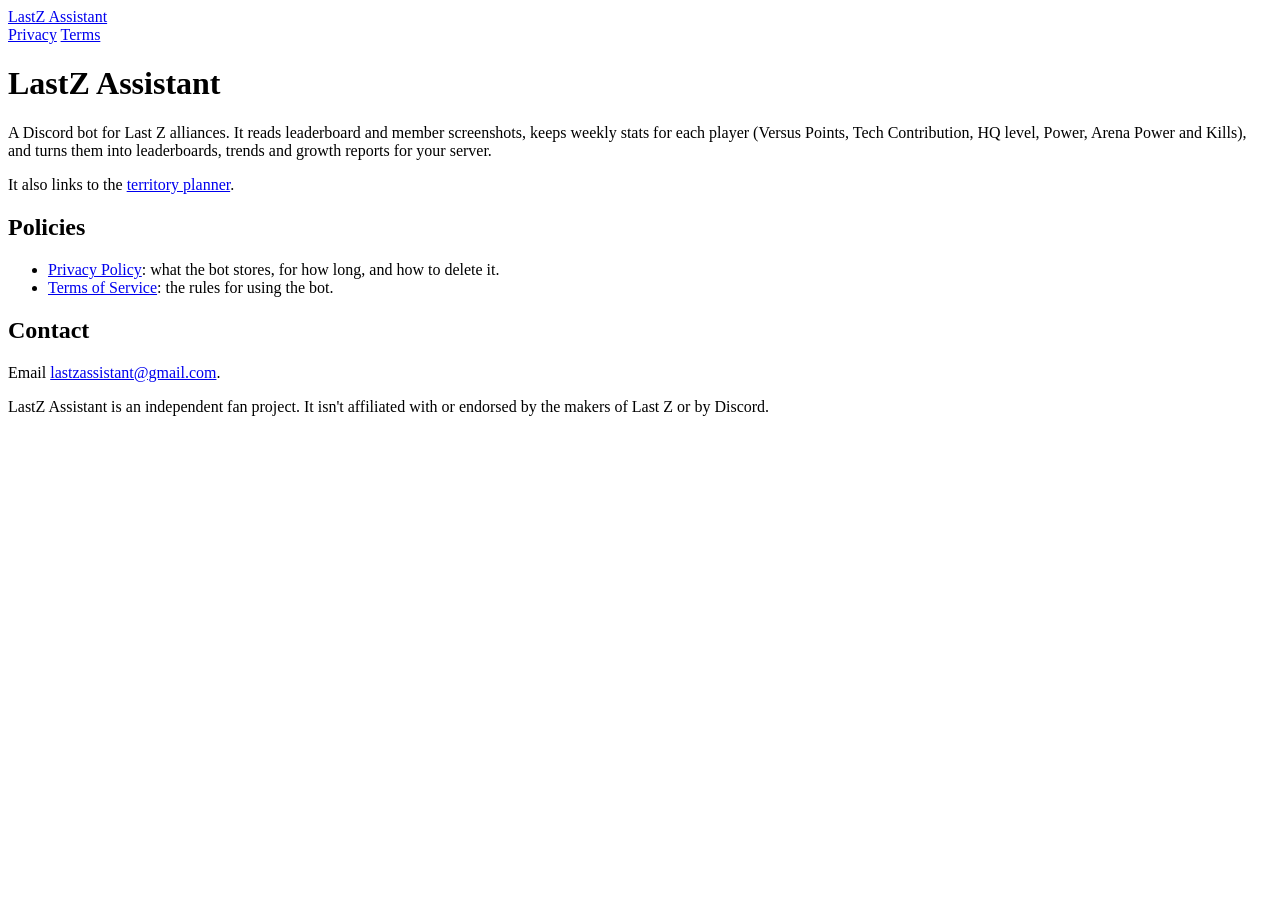
==== site/index.html @ 231c4f33 "Add the LastZ Assistant site with the Privacy Policy and Terms. Static pages in site/ for the lastz-" ====
<!doctype html>
<html lang="en">
<head>
  <meta charset="utf-8">
  <meta name="viewport" content="width=device-width, initial-scale=1">
  <title>LastZ Assistant</title>
  <meta name="description" content="LastZ Assistant: a Discord bot that tracks Last Z alliance stats.">
  <link rel="stylesheet" href="/style.css">
</head>
<body>
  <header>
    <a class="brand" href="/">LastZ Assistant</a>
    <nav>
      <a href="/privacy">Privacy</a>
      <a href="/terms">Terms</a>
    </nav>
  </header>
  <main>
    <h1>LastZ Assistant</h1>
    <p>A Discord bot for Last Z alliances. It reads leaderboard and member screenshots, keeps weekly stats for each player (Versus Points, Tech Contribution, HQ level, Power, Arena Power and Kills), and turns them into leaderboards, trends and growth reports for your server.</p>
    <p>It also links to the <a href="https://lastz-territory-planner.pages.dev">territory planner</a>.</p>

    <h2>Policies</h2>
    <ul>
      <li><a href="/privacy">Privacy Policy</a>: what the bot stores, for how long, and how to delete it.</li>
      <li><a href="/terms">Terms of Service</a>: the rules for using the bot.</li>
    </ul>

    <h2>Contact</h2>
    <p>Email <a href="mailto:lastzassistant@gmail.com">lastzassistant@gmail.com</a>.</p>
  </main>
  <footer>
    LastZ Assistant is an independent fan project. It isn't affiliated with or endorsed by the makers of Last Z or by Discord.
  </footer>
</body>
</html>
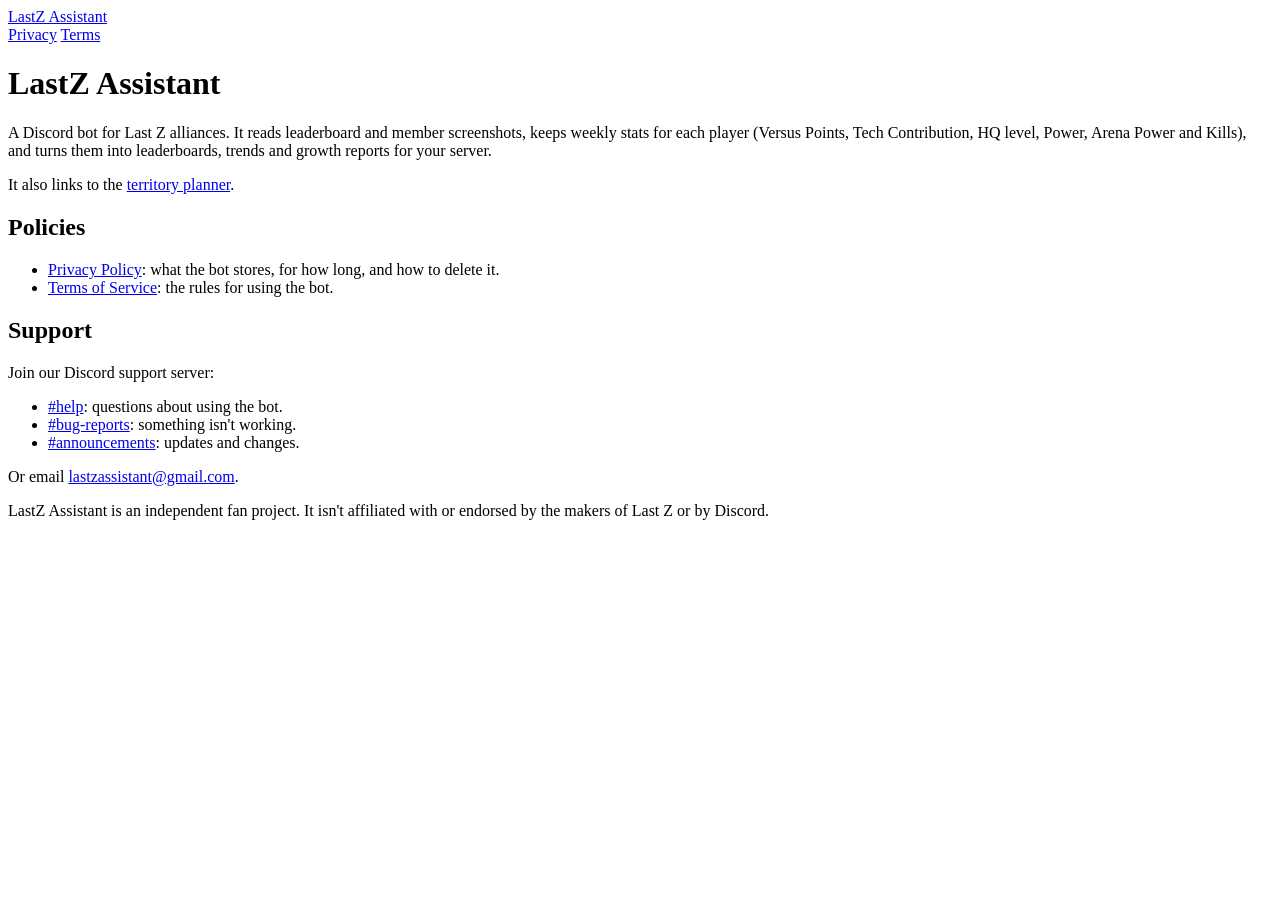
==== commit daf4ba48: "Merge support-link" ====
--- a/site/index.html
+++ b/site/index.html
@@ -26,8 +26,14 @@
       <li><a href="/terms">Terms of Service</a>: the rules for using the bot.</li>
     </ul>
 
-    <h2>Contact</h2>
-    <p>Email <a href="mailto:lastzassistant@gmail.com">lastzassistant@gmail.com</a>.</p>
+    <h2>Support</h2>
+    <p>Join our Discord support server:</p>
+    <ul>
+      <li><a href="https://discord.gg/MM4KnfggUq">#help</a>: questions about using the bot.</li>
+      <li><a href="https://discord.gg/RwXB2QSdPy">#bug-reports</a>: something isn't working.</li>
+      <li><a href="https://discord.gg/KezmFghch8">#announcements</a>: updates and changes.</li>
+    </ul>
+    <p>Or email <a href="mailto:lastzassistant@gmail.com">lastzassistant@gmail.com</a>.</p>
   </main>
   <footer>
     LastZ Assistant is an independent fan project. It isn't affiliated with or endorsed by the makers of Last Z or by Discord.
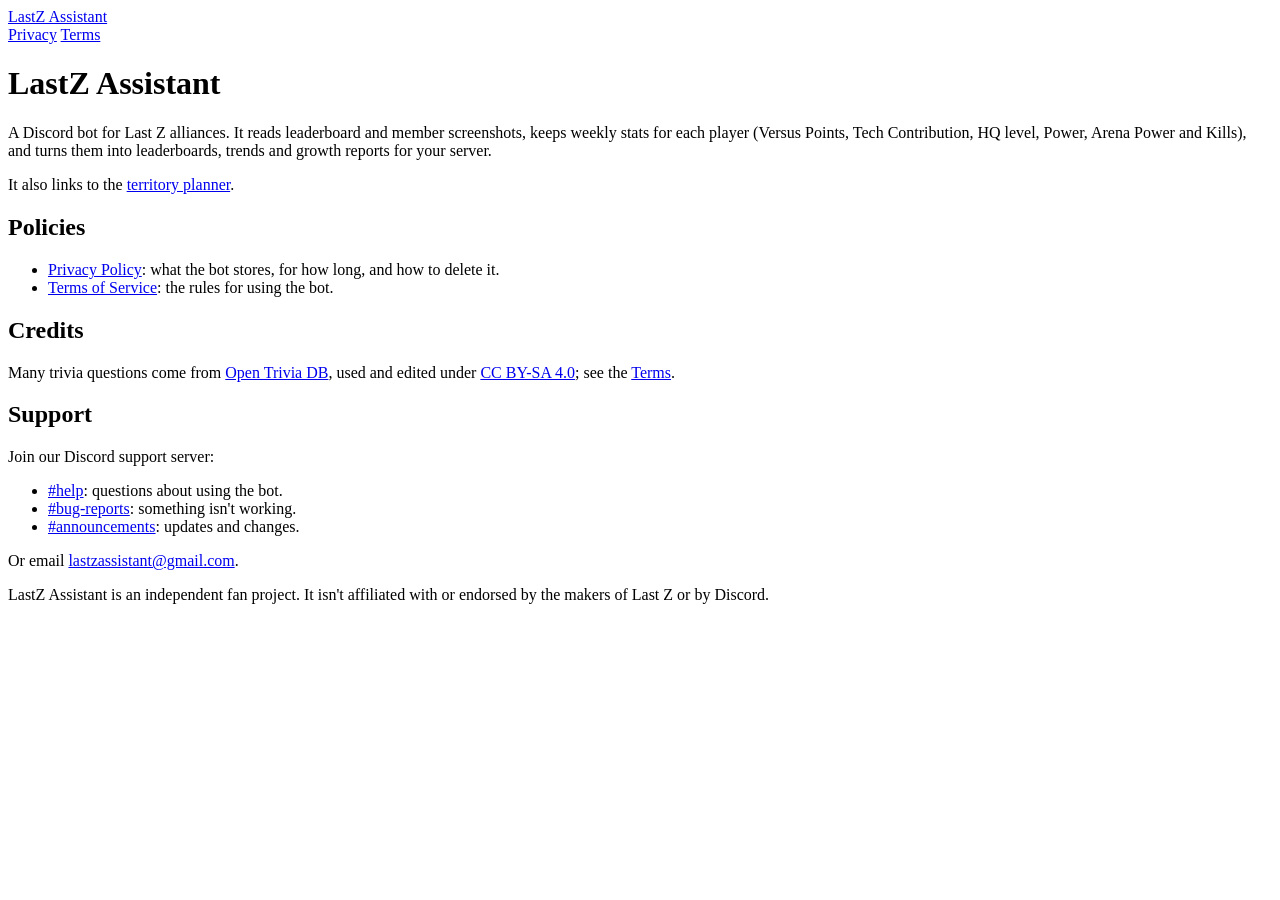
==== commit d94507d9: "Command's extended trivia bank: 5,282 Open Trivia DB questions scripts/import_opentdb.py fetches eve" ====
--- a/site/index.html
+++ b/site/index.html
@@ -26,6 +26,9 @@
       <li><a href="/terms">Terms of Service</a>: the rules for using the bot.</li>
     </ul>
 
+    <h2>Credits</h2>
+    <p>Many trivia questions come from <a href="https://opentdb.com">Open Trivia DB</a>, used and edited under <a href="https://creativecommons.org/licenses/by-sa/4.0/">CC BY-SA 4.0</a>; see the <a href="/terms">Terms</a>.</p>
+
     <h2>Support</h2>
     <p>Join our Discord support server:</p>
     <ul>
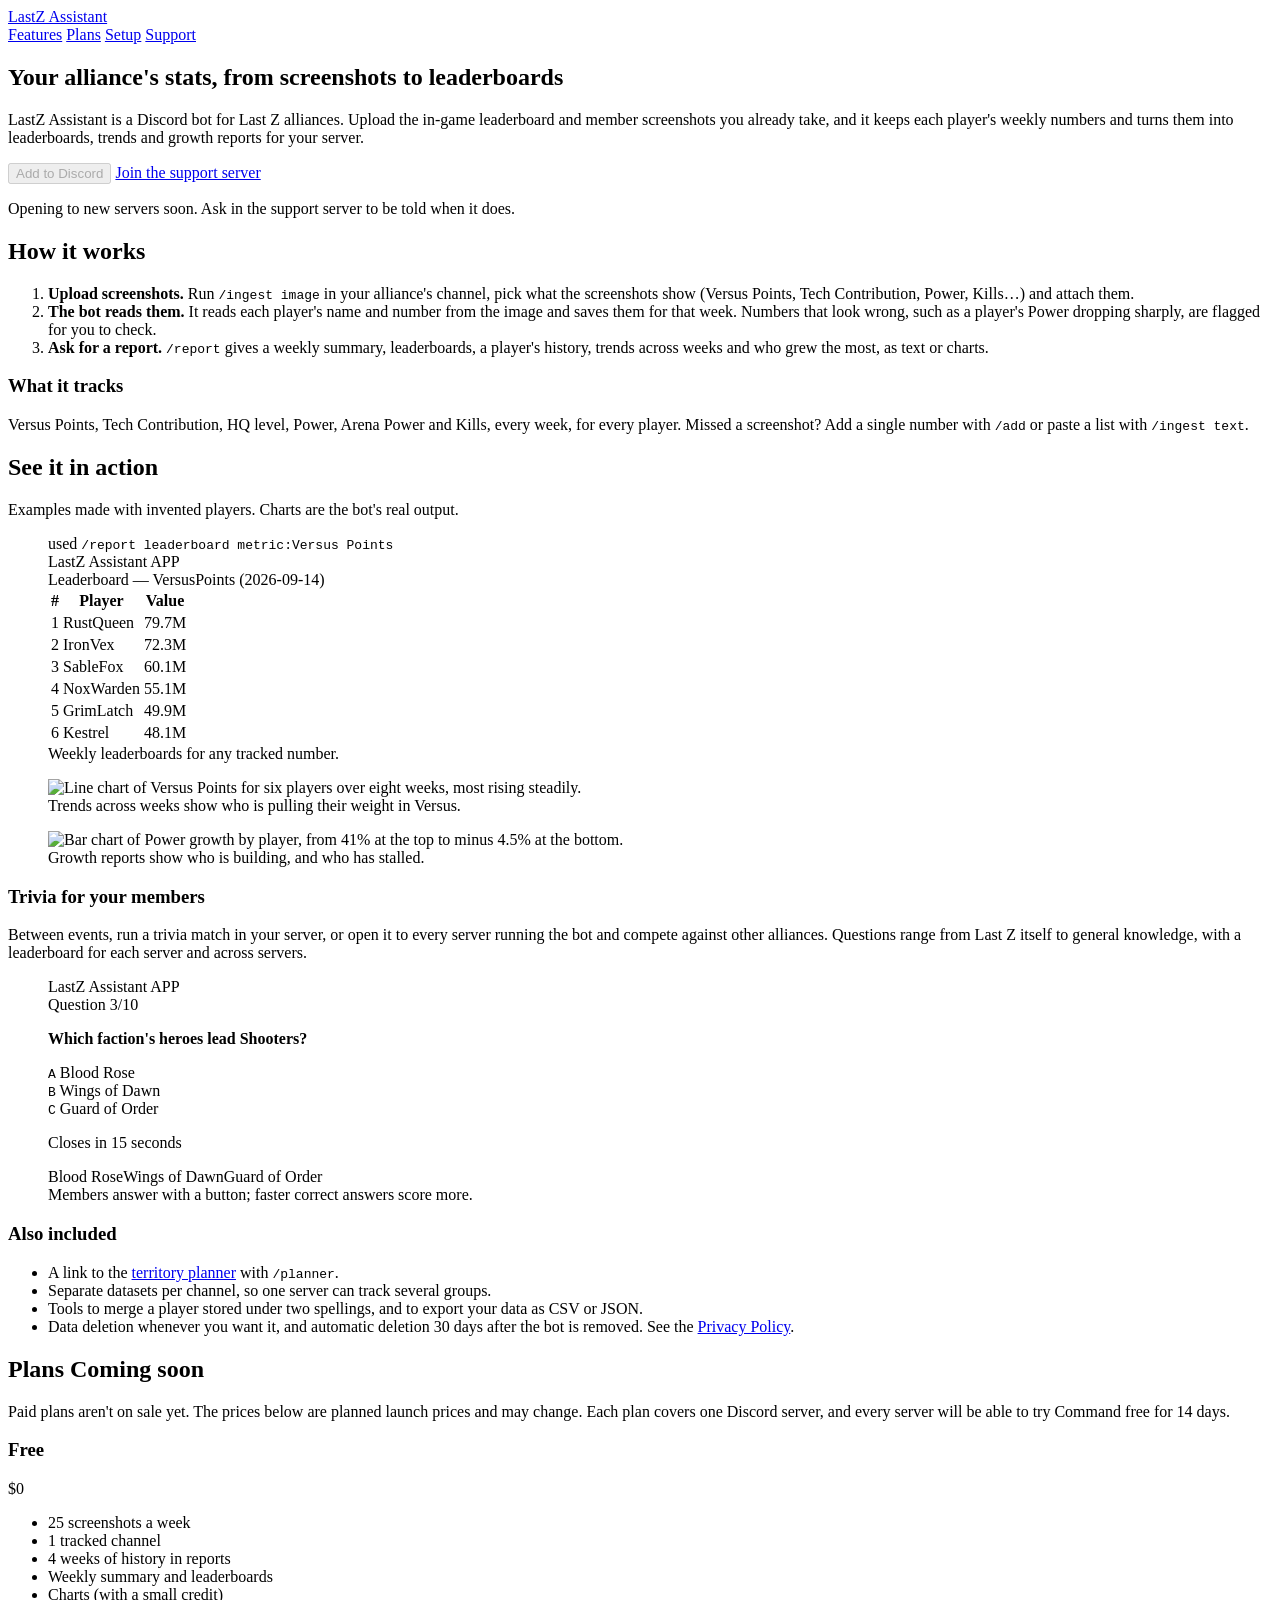
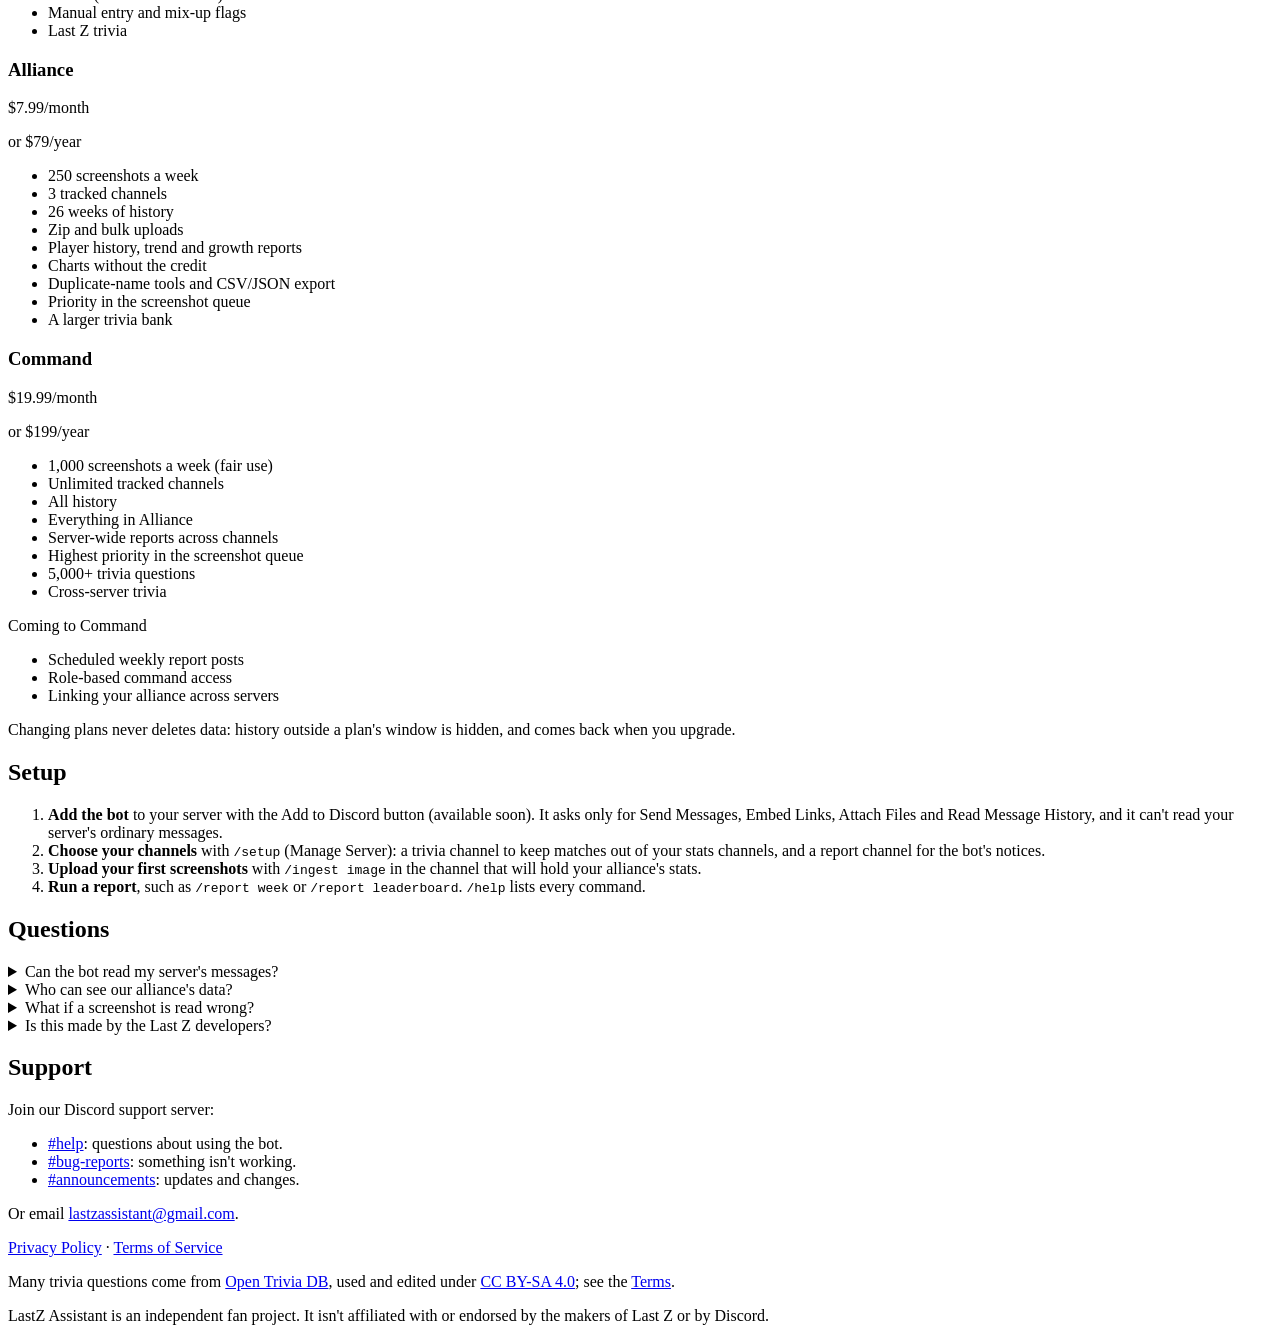
==== commit 1e7c4e6c: "Site: landing page with features, sample reports, planned plans and setup Co-Authored-By: Claude Opu" ====
--- a/site/index.html
+++ b/site/index.html
@@ -4,42 +4,203 @@
   <meta charset="utf-8">
   <meta name="viewport" content="width=device-width, initial-scale=1">
   <title>LastZ Assistant</title>
-  <meta name="description" content="LastZ Assistant: a Discord bot that tracks Last Z alliance stats.">
+  <meta name="description" content="LastZ Assistant: a Discord bot that reads your Last Z screenshots and turns them into weekly leaderboards, trends and growth reports for your alliance.">
   <link rel="stylesheet" href="/style.css">
 </head>
-<body>
+<body class="wide">
   <header>
     <a class="brand" href="/">LastZ Assistant</a>
     <nav>
-      <a href="/privacy">Privacy</a>
-      <a href="/terms">Terms</a>
+      <a href="#features">Features</a>
+      <a href="#plans">Plans</a>
+      <a href="#setup">Setup</a>
+      <a href="#support">Support</a>
     </nav>
   </header>
-  <main>
-    <h1>LastZ Assistant</h1>
-    <p>A Discord bot for Last Z alliances. It reads leaderboard and member screenshots, keeps weekly stats for each player (Versus Points, Tech Contribution, HQ level, Power, Arena Power and Kills), and turns them into leaderboards, trends and growth reports for your server.</p>
-    <p>It also links to the <a href="https://lastz-territory-planner.pages.dev">territory planner</a>.</p>
-
-    <h2>Policies</h2>
-    <ul>
-      <li><a href="/privacy">Privacy Policy</a>: what the bot stores, for how long, and how to delete it.</li>
-      <li><a href="/terms">Terms of Service</a>: the rules for using the bot.</li>
-    </ul>
-
-    <h2>Credits</h2>
-    <p>Many trivia questions come from <a href="https://opentdb.com">Open Trivia DB</a>, used and edited under <a href="https://creativecommons.org/licenses/by-sa/4.0/">CC BY-SA 4.0</a>; see the <a href="/terms">Terms</a>.</p>
-
-    <h2>Support</h2>
-    <p>Join our Discord support server:</p>
-    <ul>
-      <li><a href="https://discord.gg/MM4KnfggUq">#help</a>: questions about using the bot.</li>
-      <li><a href="https://discord.gg/RwXB2QSdPy">#bug-reports</a>: something isn't working.</li>
-      <li><a href="https://discord.gg/KezmFghch8">#announcements</a>: updates and changes.</li>
-    </ul>
-    <p>Or email <a href="mailto:lastzassistant@gmail.com">lastzassistant@gmail.com</a>.</p>
+  <main class="landing">
+    <section class="hero">
+      <h1>Your alliance's stats, from screenshots to leaderboards</h1>
+      <p class="lead">LastZ Assistant is a Discord bot for Last Z alliances. Upload the in-game leaderboard and member screenshots you already take, and it keeps each player's weekly numbers and turns them into leaderboards, trends and growth reports for your server.</p>
+      <div class="cta">
+        <button class="button" type="button" disabled aria-describedby="install-note">Add to Discord</button>
+        <a class="button secondary" href="https://discord.gg/MM4KnfggUq">Join the support server</a>
+      </div>
+      <p id="install-note" class="muted small">Opening to new servers soon. Ask in the support server to be told when it does.</p>
+    </section>
+
+    <section id="features">
+      <h2>How it works</h2>
+      <ol class="steps">
+        <li><strong>Upload screenshots.</strong> Run <code>/ingest image</code> in your alliance's channel, pick what the screenshots show (Versus Points, Tech Contribution, Power, Kills…) and attach them.</li>
+        <li><strong>The bot reads them.</strong> It reads each player's name and number from the image and saves them for that week. Numbers that look wrong, such as a player's Power dropping sharply, are flagged for you to check.</li>
+        <li><strong>Ask for a report.</strong> <code>/report</code> gives a weekly summary, leaderboards, a player's history, trends across weeks and who grew the most, as text or charts.</li>
+      </ol>
+
+      <h3>What it tracks</h3>
+      <p>Versus Points, Tech Contribution, HQ level, Power, Arena Power and Kills, every week, for every player. Missed a screenshot? Add a single number with <code>/add</code> or paste a list with <code>/ingest text</code>.</p>
+
+      <h2>See it in action</h2>
+      <p class="muted small">Examples made with invented players. Charts are the bot's real output.</p>
+
+      <figure class="shot">
+        <div class="discord" role="img" aria-label="Example /report leaderboard reply in Discord">
+          <div class="d-cmd">used <code>/report leaderboard metric:Versus Points</code></div>
+          <div class="d-author">LastZ Assistant <span class="d-tag">APP</span></div>
+          <div class="d-title">Leaderboard — VersusPoints (2026-09-14)</div>
+          <table class="d-table">
+            <thead><tr><th>#</th><th>Player</th><th>Value</th></tr></thead>
+            <tbody>
+              <tr><td>1</td><td>RustQueen</td><td>79.7M</td></tr>
+              <tr><td>2</td><td>IronVex</td><td>72.3M</td></tr>
+              <tr><td>3</td><td>SableFox</td><td>60.1M</td></tr>
+              <tr><td>4</td><td>NoxWarden</td><td>55.1M</td></tr>
+              <tr><td>5</td><td>GrimLatch</td><td>49.9M</td></tr>
+              <tr><td>6</td><td>Kestrel</td><td>48.1M</td></tr>
+            </tbody>
+          </table>
+        </div>
+        <figcaption>Weekly leaderboards for any tracked number.</figcaption>
+      </figure>
+
+      <figure class="shot">
+        <img src="/img/trend.png" width="1381" height="690" loading="lazy" alt="Line chart of Versus Points for six players over eight weeks, most rising steadily.">
+        <figcaption>Trends across weeks show who is pulling their weight in Versus.</figcaption>
+      </figure>
+
+      <figure class="shot">
+        <img src="/img/growth.png" width="1240" height="604" loading="lazy" alt="Bar chart of Power growth by player, from 41% at the top to minus 4.5% at the bottom.">
+        <figcaption>Growth reports show who is building, and who has stalled.</figcaption>
+      </figure>
+
+      <h3>Trivia for your members</h3>
+      <p>Between events, run a trivia match in your server, or open it to every server running the bot and compete against other alliances. Questions range from Last Z itself to general knowledge, with a leaderboard for each server and across servers.</p>
+      <figure class="shot">
+        <div class="discord" role="img" aria-label="Example trivia question in Discord with four answer buttons">
+          <div class="d-author">LastZ Assistant <span class="d-tag">APP</span></div>
+          <div class="d-embed">
+            <div class="d-title">Question 3/10</div>
+            <p><strong>Which faction's heroes lead Shooters?</strong></p>
+            <p><code>A</code> Blood Rose<br><code>B</code> Wings of Dawn<br><code>C</code> Guard of Order</p>
+            <p class="d-muted">Closes in 15 seconds</p>
+          </div>
+          <div class="d-buttons"><span>Blood Rose</span><span>Wings of Dawn</span><span>Guard of Order</span></div>
+        </div>
+        <figcaption>Members answer with a button; faster correct answers score more.</figcaption>
+      </figure>
+
+      <h3>Also included</h3>
+      <ul>
+        <li>A link to the <a href="https://lastz-territory-planner.pages.dev">territory planner</a> with <code>/planner</code>.</li>
+        <li>Separate datasets per channel, so one server can track several groups.</li>
+        <li>Tools to merge a player stored under two spellings, and to export your data as CSV or JSON.</li>
+        <li>Data deletion whenever you want it, and automatic deletion 30 days after the bot is removed. See the <a href="/privacy">Privacy Policy</a>.</li>
+      </ul>
+    </section>
+
+    <section id="plans">
+      <h2>Plans <span class="badge">Coming soon</span></h2>
+      <p>Paid plans aren't on sale yet. The prices below are planned launch prices and may change. Each plan covers one Discord server, and every server will be able to try Command free for 14 days.</p>
+
+      <div class="plans">
+        <article class="plan">
+          <h3>Free</h3>
+          <p class="price">$0</p>
+          <ul>
+            <li>25 screenshots a week</li>
+            <li>1 tracked channel</li>
+            <li>4 weeks of history in reports</li>
+            <li>Weekly summary and leaderboards</li>
+            <li>Charts (with a small credit)</li>
+            <li>Manual entry and mix-up flags</li>
+            <li>Last Z trivia</li>
+          </ul>
+        </article>
+        <article class="plan">
+          <h3>Alliance</h3>
+          <p class="price">$7.99<span>/month</span></p>
+          <p class="annual">or $79/year</p>
+          <ul>
+            <li>250 screenshots a week</li>
+            <li>3 tracked channels</li>
+            <li>26 weeks of history</li>
+            <li>Zip and bulk uploads</li>
+            <li>Player history, trend and growth reports</li>
+            <li>Charts without the credit</li>
+            <li>Duplicate-name tools and CSV/JSON export</li>
+            <li>Priority in the screenshot queue</li>
+            <li>A larger trivia bank</li>
+          </ul>
+        </article>
+        <article class="plan featured">
+          <h3>Command</h3>
+          <p class="price">$19.99<span>/month</span></p>
+          <p class="annual">or $199/year</p>
+          <ul>
+            <li>1,000 screenshots a week (fair use)</li>
+            <li>Unlimited tracked channels</li>
+            <li>All history</li>
+            <li>Everything in Alliance</li>
+            <li>Server-wide reports across channels</li>
+            <li>Highest priority in the screenshot queue</li>
+            <li>5,000+ trivia questions</li>
+            <li>Cross-server trivia</li>
+          </ul>
+          <p class="coming-label">Coming to Command</p>
+          <ul class="coming">
+            <li>Scheduled weekly report posts</li>
+            <li>Role-based command access</li>
+            <li>Linking your alliance across servers</li>
+          </ul>
+        </article>
+      </div>
+      <p class="muted small">Changing plans never deletes data: history outside a plan's window is hidden, and comes back when you upgrade.</p>
+    </section>
+
+    <section id="setup">
+      <h2>Setup</h2>
+      <ol class="steps">
+        <li><strong>Add the bot</strong> to your server with the Add to Discord button (available soon). It asks only for Send Messages, Embed Links, Attach Files and Read Message History, and it can't read your server's ordinary messages.</li>
+        <li><strong>Choose your channels</strong> with <code>/setup</code> (Manage Server): a trivia channel to keep matches out of your stats channels, and a report channel for the bot's notices.</li>
+        <li><strong>Upload your first screenshots</strong> with <code>/ingest image</code> in the channel that will hold your alliance's stats.</li>
+        <li><strong>Run a report</strong>, such as <code>/report week</code> or <code>/report leaderboard</code>. <code>/help</code> lists every command.</li>
+      </ol>
+    </section>
+
+    <section id="faq">
+      <h2>Questions</h2>
+      <details>
+        <summary>Can the bot read my server's messages?</summary>
+        <p>No. It uses no privileged intents, so it only sees slash commands, the screenshots you attach to them, and messages that @mention it during a <code>/ingest batch</code>.</p>
+      </details>
+      <details>
+        <summary>Who can see our alliance's data?</summary>
+        <p>Only your server. Data is kept per server and per channel, and reports never mix servers. Cross-server trivia shows other players only your server's name, your members' display names and their trivia scores.</p>
+      </details>
+      <details>
+        <summary>What if a screenshot is read wrong?</summary>
+        <p>The bot flags numbers that look implausible for that player, and you can correct any value with <code>/add</code>.</p>
+      </details>
+      <details>
+        <summary>Is this made by the Last Z developers?</summary>
+        <p>No. It's an independent fan project, not affiliated with or endorsed by the makers of Last Z or by Discord.</p>
+      </details>
+    </section>
+
+    <section id="support">
+      <h2>Support</h2>
+      <p>Join our Discord support server:</p>
+      <ul>
+        <li><a href="https://discord.gg/MM4KnfggUq">#help</a>: questions about using the bot.</li>
+        <li><a href="https://discord.gg/RwXB2QSdPy">#bug-reports</a>: something isn't working.</li>
+        <li><a href="https://discord.gg/KezmFghch8">#announcements</a>: updates and changes.</li>
+      </ul>
+      <p>Or email <a href="mailto:lastzassistant@gmail.com">lastzassistant@gmail.com</a>.</p>
+    </section>
   </main>
   <footer>
-    LastZ Assistant is an independent fan project. It isn't affiliated with or endorsed by the makers of Last Z or by Discord.
+    <p class="footer-links"><a href="/privacy">Privacy Policy</a> · <a href="/terms">Terms of Service</a></p>
+    <p>Many trivia questions come from <a href="https://opentdb.com">Open Trivia DB</a>, used and edited under <a href="https://creativecommons.org/licenses/by-sa/4.0/">CC BY-SA 4.0</a>; see the <a href="/terms">Terms</a>.</p>
+    <p>LastZ Assistant is an independent fan project. It isn't affiliated with or endorsed by the makers of Last Z or by Discord.</p>
   </footer>
 </body>
 </html>
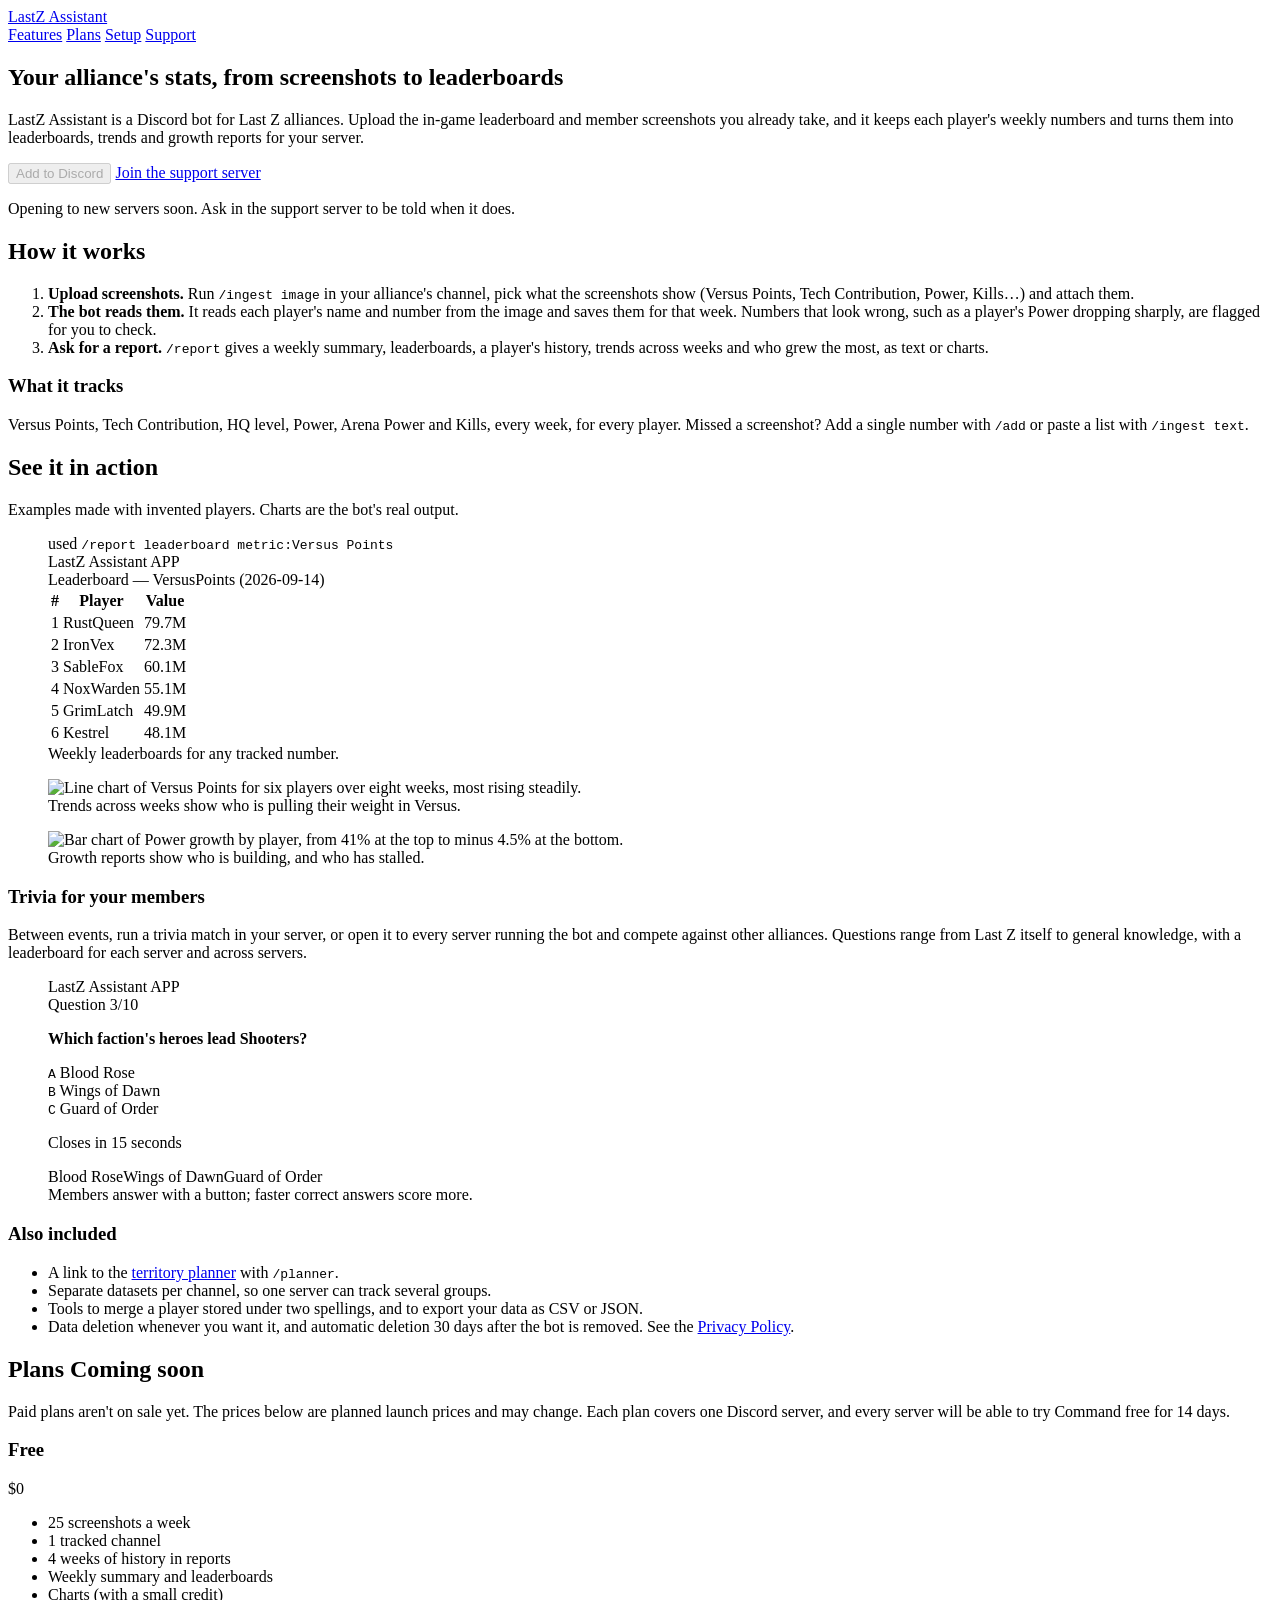
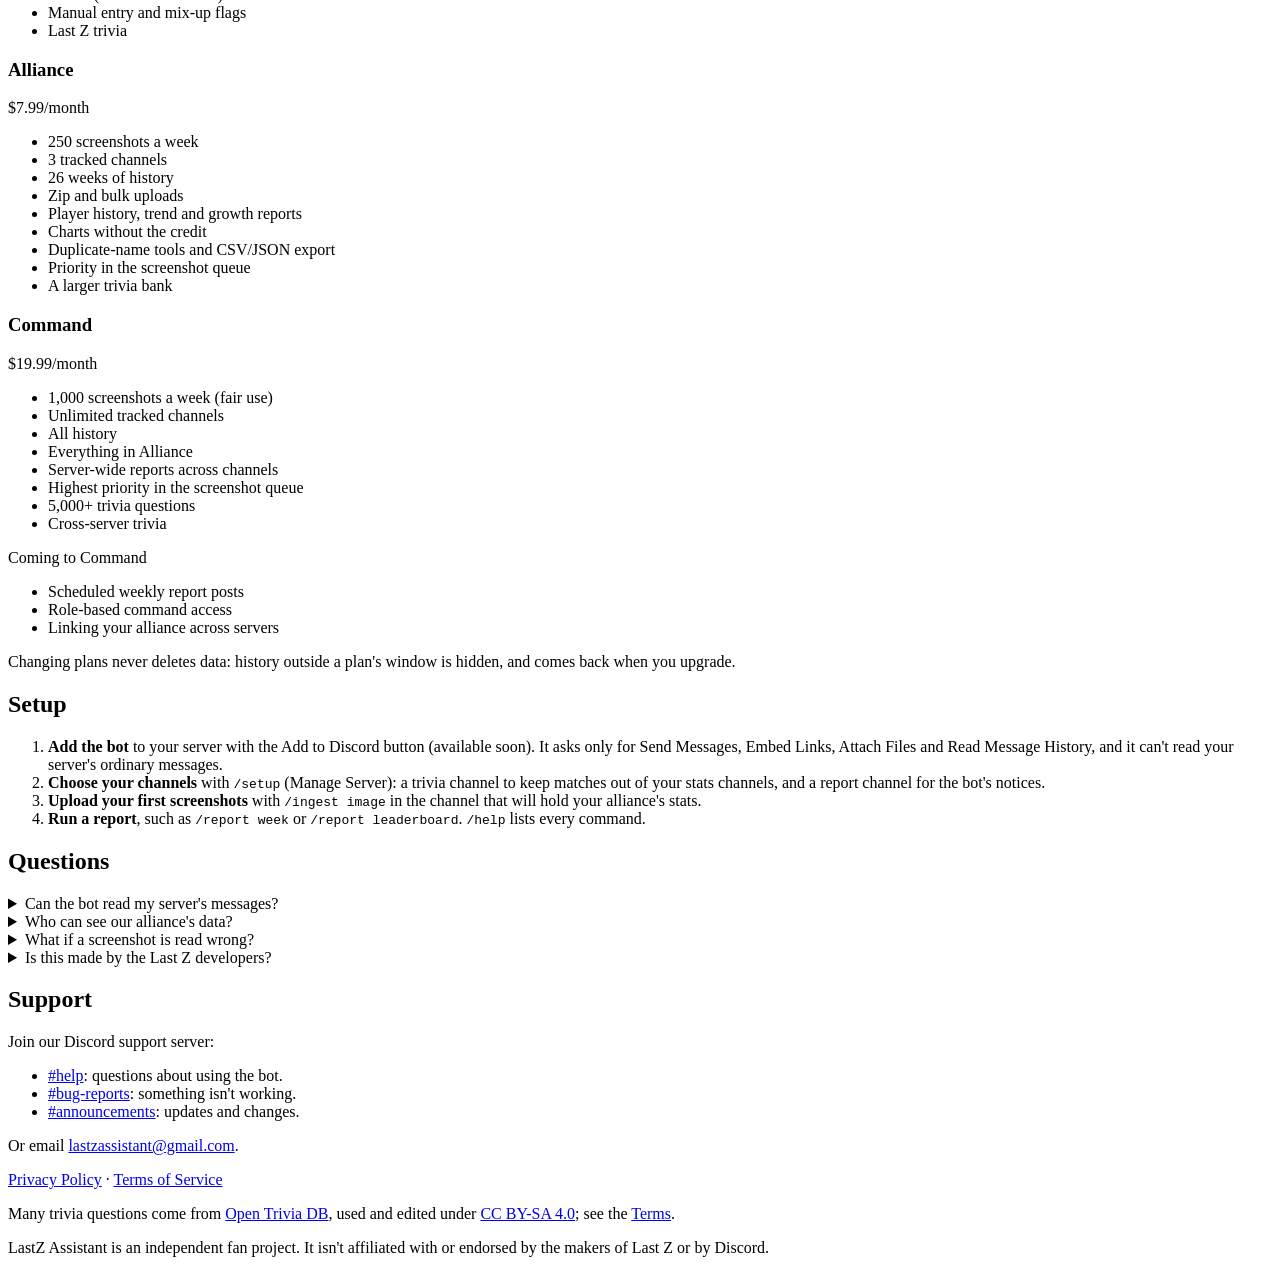
==== commit b89098cb: "Plans: monthly only (Discord has no annual billing); SKU names Alliance Tier and Command Tier Co-Aut" ====
--- a/site/index.html
+++ b/site/index.html
@@ -118,7 +118,6 @@
         <article class="plan">
           <h3>Alliance</h3>
           <p class="price">$7.99<span>/month</span></p>
-          <p class="annual">or $79/year</p>
           <ul>
             <li>250 screenshots a week</li>
             <li>3 tracked channels</li>
@@ -134,7 +133,6 @@
         <article class="plan featured">
           <h3>Command</h3>
           <p class="price">$19.99<span>/month</span></p>
-          <p class="annual">or $199/year</p>
           <ul>
             <li>1,000 screenshots a week (fair use)</li>
             <li>Unlimited tracked channels</li>
